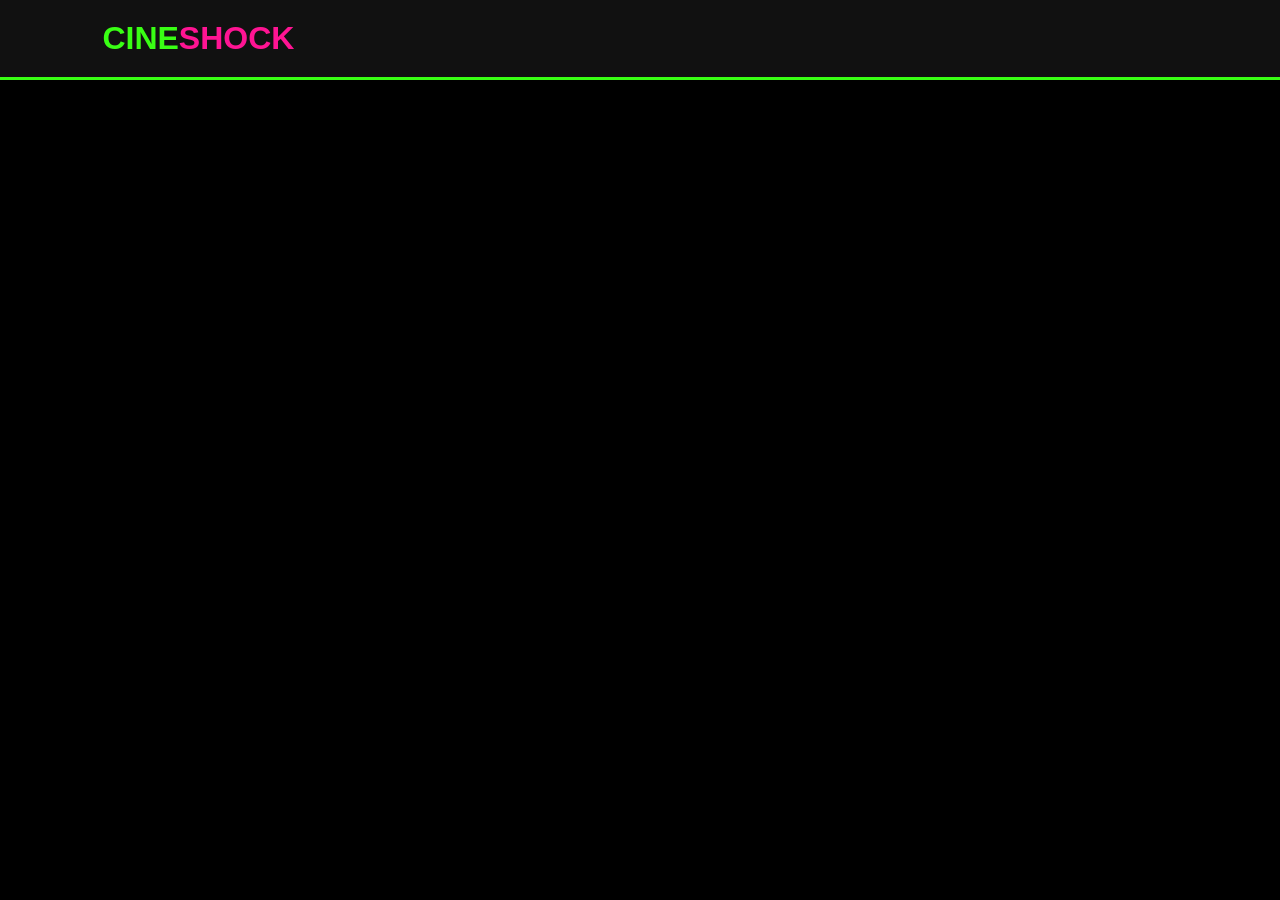
==== explorar.html @ 2171c8ce "continuar" ====
<!DOCTYPE html>
<html lang="en">
<head>
    <meta charset="UTF-8">
    <meta name="viewport" content="width=device-width, initial-scale=1.0">
    <title>Document</title>
    <link rel="stylesheet" href="explorar.css">
</head>
<body>
    <header>
        <div class="logo">CINE<span>SHOCK</span></div>

    </header>

    
</body>
</html>
---- explorar.css ----
*{
    margin:0;
    padding:0;
    box-sizing:border-box;
    font-family:Arial, Helvetica, sans-serif;
}

body{
    background:#000;
    color:white;
}

header{
    display:flex;
    justify-content:space-between;
    align-items:center;
    padding:20px 8%;
    background:#111;
    border-bottom:3px solid #39ff14;
}

.logo{
    font-size:2rem;
    font-weight:bold;
    color:#39ff14;
}

.logo span{
    color:#ff1493;
}

nav a{
    text-decoration:none;
    color:white;
    margin-left:25px;
    transition:.3s;
}

nav a:hover{
    color:#ff1493;
}
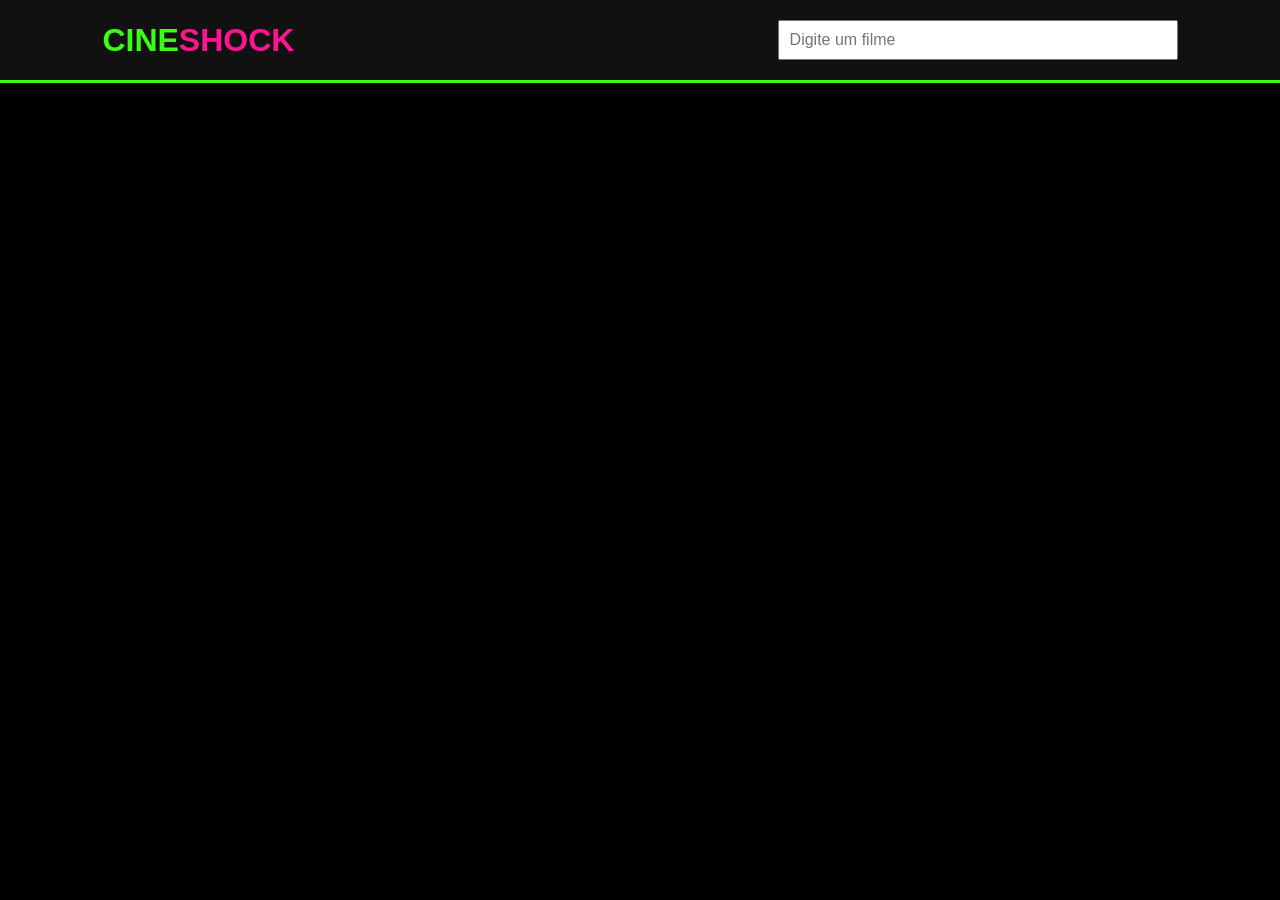
==== commit d0d57d57: "continuar" ====
--- a/explorar.html
+++ b/explorar.html
@@ -10,8 +10,28 @@
     <header>
         <div class="logo">CINE<span>SHOCK</span></div>
 
-    </header>
+   
+    <nav>
+        <a href="#">
+    <input type="text" id="pesquisa" placeholder="Digite um filme">
 
+    <div id="resultado"></div>
     
+    <script>
+        const campo = document.getElementById("pesquisa");
+        const resultado = document.getElementById("resultado");
+
+        campo.addEventListener("keydown", function(event) {
+            if (event.key === "Enter") {
+                resultado.innerHTML = `
+                    <h3>Resultado da pesquisa:</h3>
+                    <p>${campo.value}</p>
+                `;
+            }
+        });
+    </script>
+    </a>
+    </nav>
+ </header>
 </body>
 </html>
--- a/explorar.css
+++ b/explorar.css
@@ -38,4 +38,29 @@
 
 nav a:hover{
     color:#ff1493;
-}+}
+
+barra-pesquisa {
+    width: 300px; /*largura */
+    height: 40px;  /*altura */
+    padding: 0 15px;
+
+    border: 2px solid #ccc;
+    border-radius: 55px; 
+
+    font-size: 56px;
+    outline: none;
+}
+
+barra-pesquisa:focus {
+    border-color: #007bff;
+}
+
+
+
+#pesquisa {
+    width: 400px;   /* largura */
+    height: 40px;   /* altura */
+    font-size: 16px;
+    padding: 5px 10px;
+}
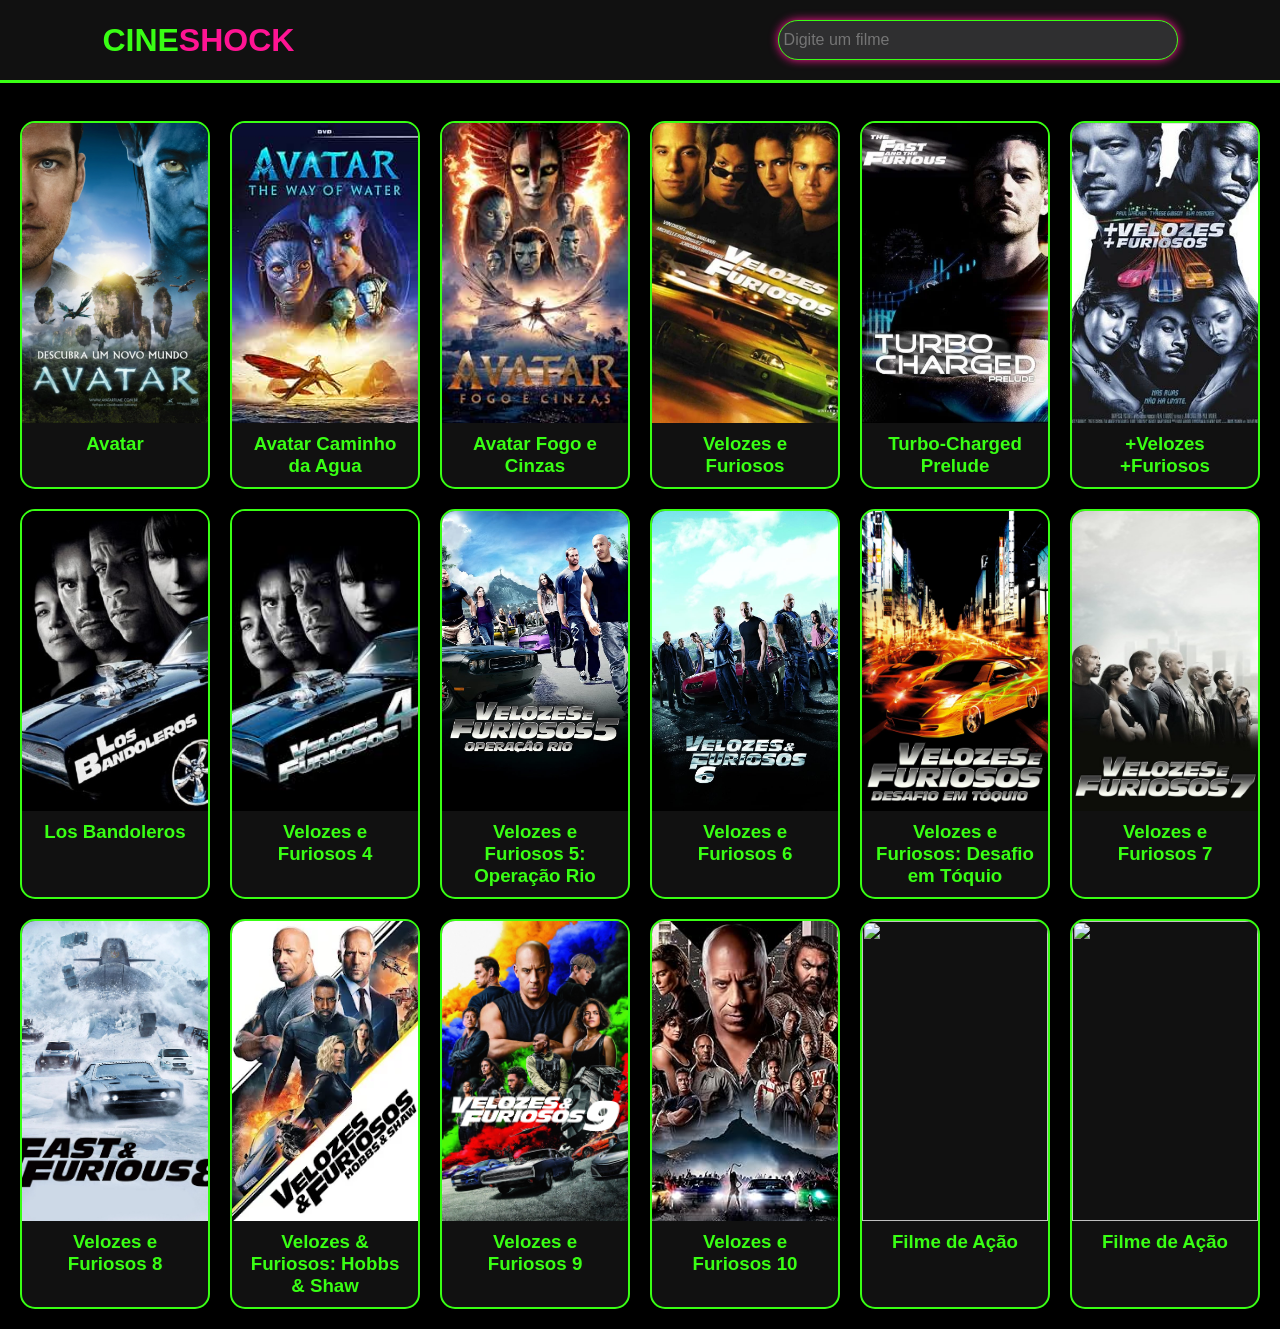
==== commit 06bd08cd: "terminar" ====
--- a/explorar.html
+++ b/explorar.html
@@ -24,8 +24,6 @@
         campo.addEventListener("keydown", function(event) {
             if (event.key === "Enter") {
                 resultado.innerHTML = `
-                    <h3>Resultado da pesquisa:</h3>
-                    <p>${campo.value}</p>
                 `;
             }
         });
@@ -33,5 +31,87 @@
     </a>
     </nav>
  </header>
+ <br>
+
+ <div class="container-filmes">
+
+    <div class="card">
+        <img src="fotos/Avatar_-_Edi3Fo_de_Cinema.webp">
+        <h3>Avatar</h3>
+    </div>
+    <div class="card">
+        <img src="fotos/71s3cEqEZTL._AC_UF350,350_QL50_.jpg">
+        <h3>Avatar Caminho da Agua</h3>
+    </div>
+    <div class="card">
+        <img src="fotos/images.jpg">
+        <h3>Avatar Fogo e Cinzas</h3>
+    </div>
+    <div class="card">
+        <img src="fVF/Velozes_e_Furiosos_-_Capa.webp">
+        <h3>Velozes e Furiosos</h3>
+    </div>
+    <div class="card">
+        <img src="fVF/turbo charge.jpg">
+        <h3>Turbo-Charged Prelude</h3>
+    </div>
+    <div class="card">
+        <img src="fVF/+v+f.jpg">
+        <h3>+Velozes +Furiosos</h3>
+    </div>
+    <div class="card">
+        <img src="fVF/Lb.jpg">
+        <h3>Los Bandoleros</h3>
+    </div>
+    <div class="card">
+        <img src="fVF/vf4.jpg">
+        <h3>Velozes e Furiosos 4 </h3>
+    </div>
+    <div class="card">
+        <img src="fVF/ope.jpg">
+        <h3>Velozes e Furiosos 5: Operação Rio</h3>
+    </div>
+    <div class="card">
+        <img src="fVF/vf6.jpg">
+        <h3>Velozes e Furiosos 6</h3>
+    </div>
+    <div class="card">
+        <img src="fVF/dt.webp">
+        <h3>Velozes e Furiosos: Desafio em Tóquio</h3>
+    </div>
+    <div class="card">
+        <img src="fVF/vf7.jpg">
+        <h3>Velozes e Furiosos 7</h3>
+    </div>
+    <div class="card">
+        <img src="fVF/vf8.jpg">
+        <h3>Velozes e Furiosos 8</h3>
+    </div>
+    <div class="card">
+        <img src="fVF/roch.webp">
+        <h3>Velozes & Furiosos: Hobbs & Shaw</h3>
+    </div>
+    <div class="card">
+        <img src="fVF/vf9.jpg">
+        <h3>Velozes e Furiosos 9</h3>
+    </div>
+    <div class="card">
+        <img src="fVF/vf10.jpg">
+        <h3>Velozes e Furiosos 10</h3>
+    </div>
+    <div class="card">
+        <img src="img/filme1.jpg">
+        <h3>Filme de Ação</h3>
+    </div>
+    <div class="card">
+    <img src="img/filme1.jpg">
+    <h3>Filme de Ação</h3>
+    </div>
+
+
+
+    
+   
+</div>
 </body>
 </html>
--- a/explorar.css
+++ b/explorar.css
@@ -40,27 +40,46 @@
     color:#ff1493;
 }
 
-barra-pesquisa {
-    width: 300px; /*largura */
-    height: 40px;  /*altura */
-    padding: 0 15px;
-
-    border: 2px solid #ccc;
-    border-radius: 55px; 
-
-    font-size: 56px;
-    outline: none;
-}
-
-barra-pesquisa:focus {
-    border-color: #007bff;
-}
-
-
-
 #pesquisa {
     width: 400px;   /* largura */
     height: 40px;   /* altura */
     font-size: 16px;
-    padding: 5px 10px;
+    padding: 5px 5px;
+    border-radius: 555px;
+    background-color: rgb(47, 47, 48);
+    border: 1px solid #39ff14;
+    box-shadow:0 0 10px #ff1493;
 }
+
+.container-filmes{
+    display:grid;
+    grid-template-columns:repeat(6, 1fr);
+    gap:20px;
+    padding:20px;
+}
+
+.card{
+    background:#111;
+    border:2px solid #39ff14;
+    border-radius:15px;
+    overflow:hidden;
+    transition:.4s;
+}
+
+.card:hover{
+    transform:translateY(-10px);
+    box-shadow:0 0 25px #ff1493;
+}
+
+.card img{
+    width:100%;
+    height:300px;
+    object-fit:cover;
+    display:block;
+}
+
+.card h3{
+    color:#39ff14;
+    padding:10px;
+    text-align: center;
+}
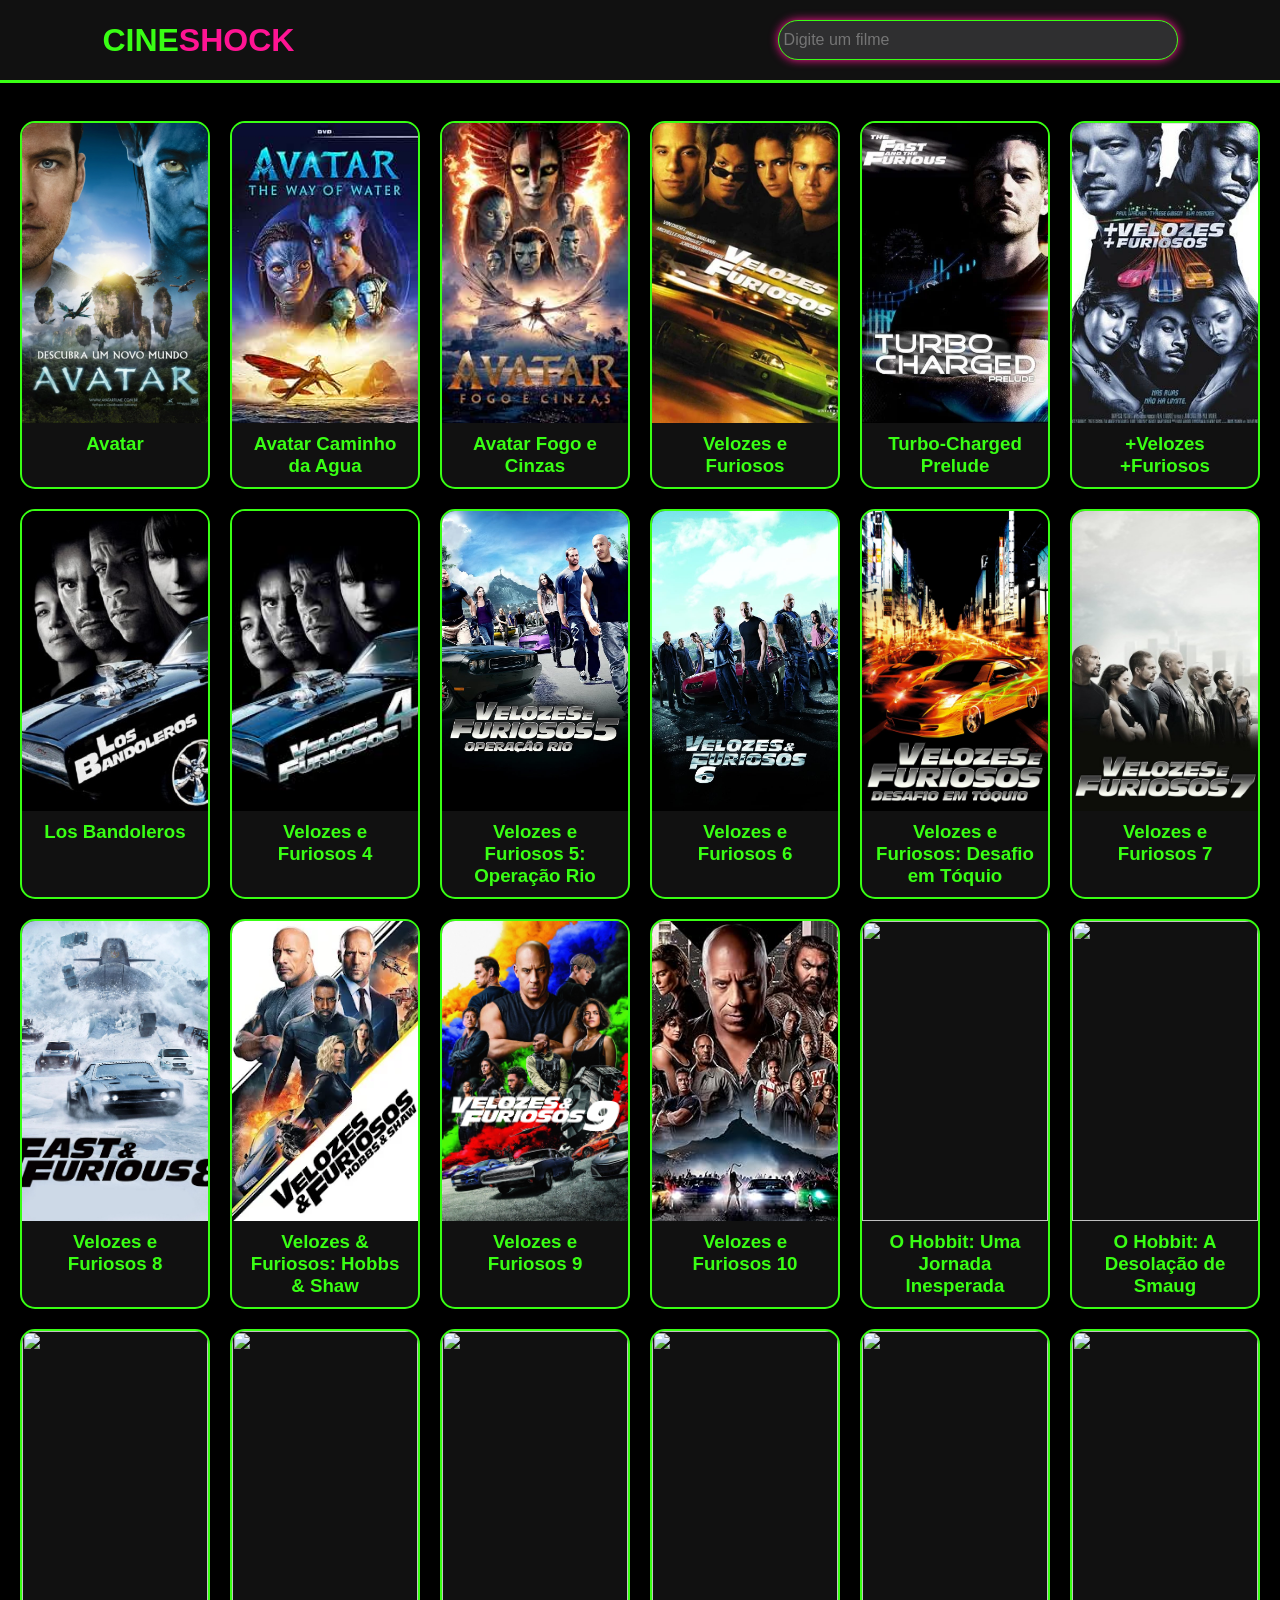
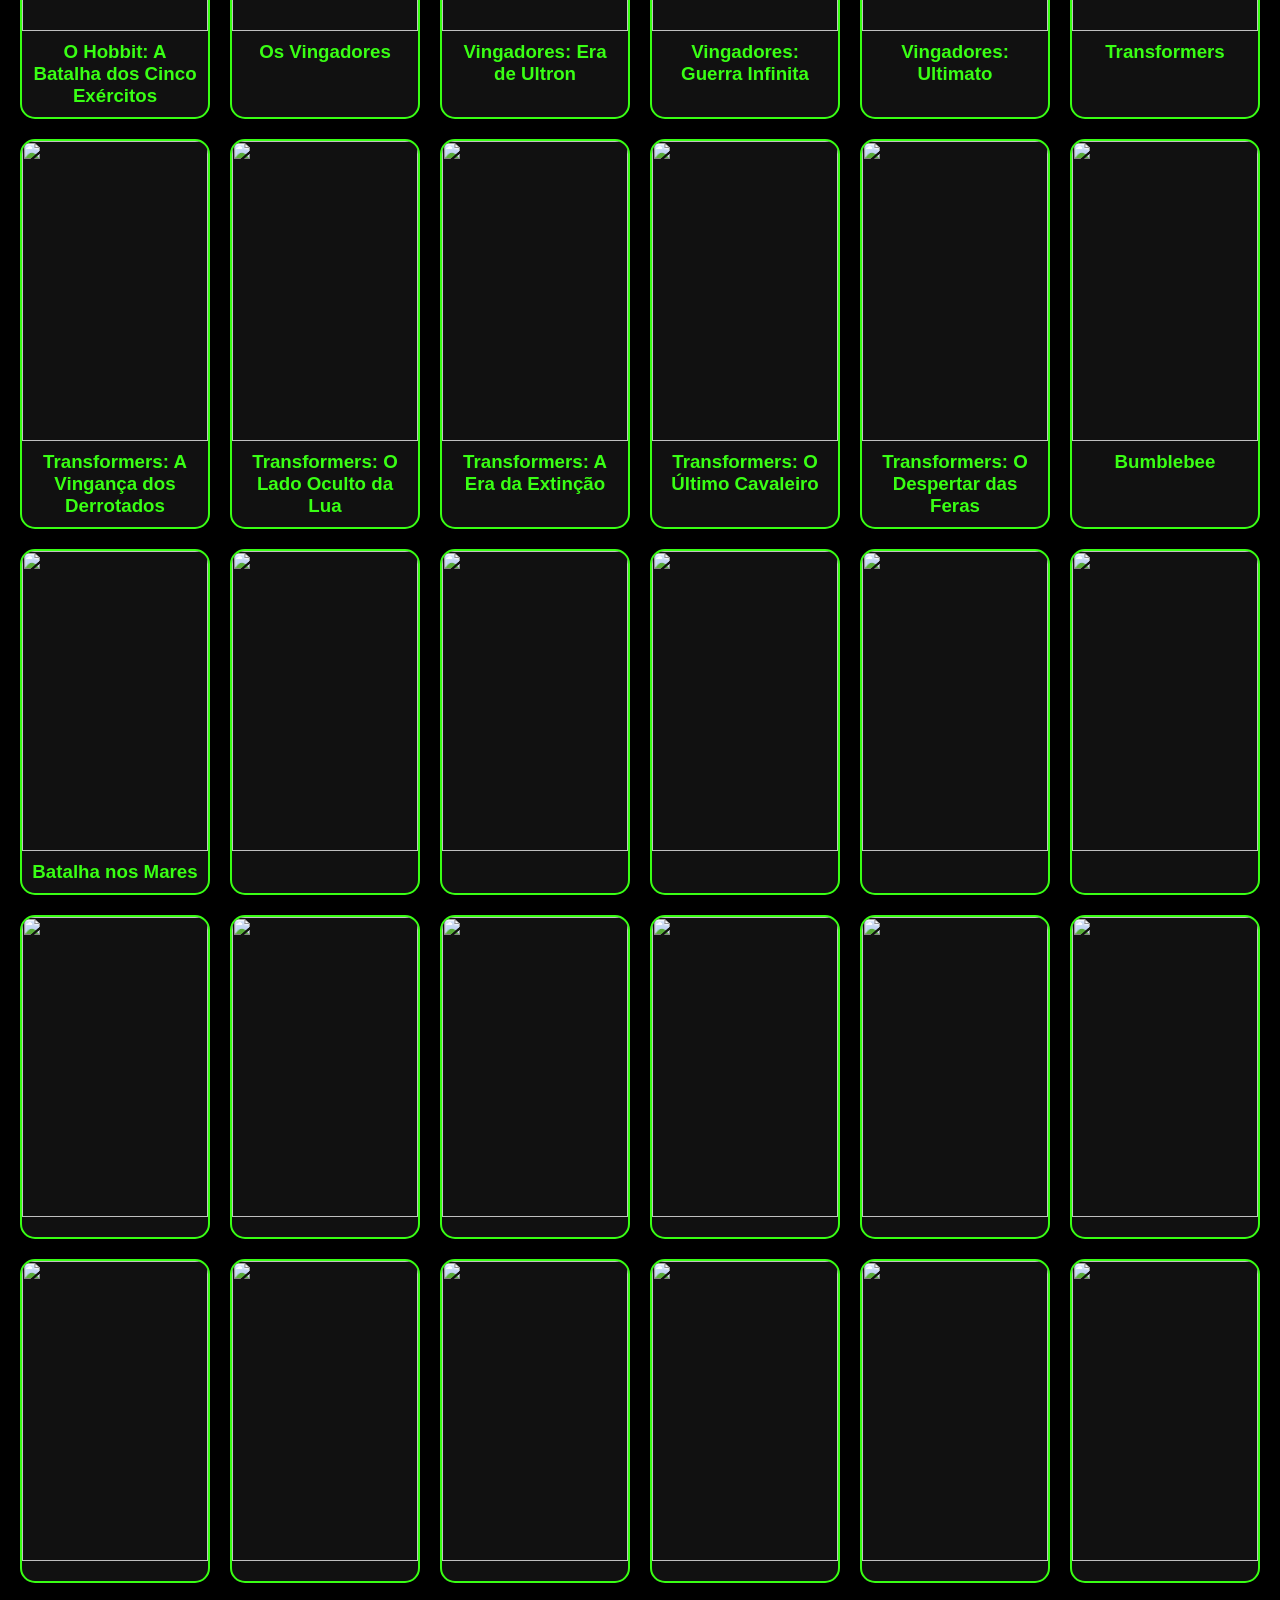
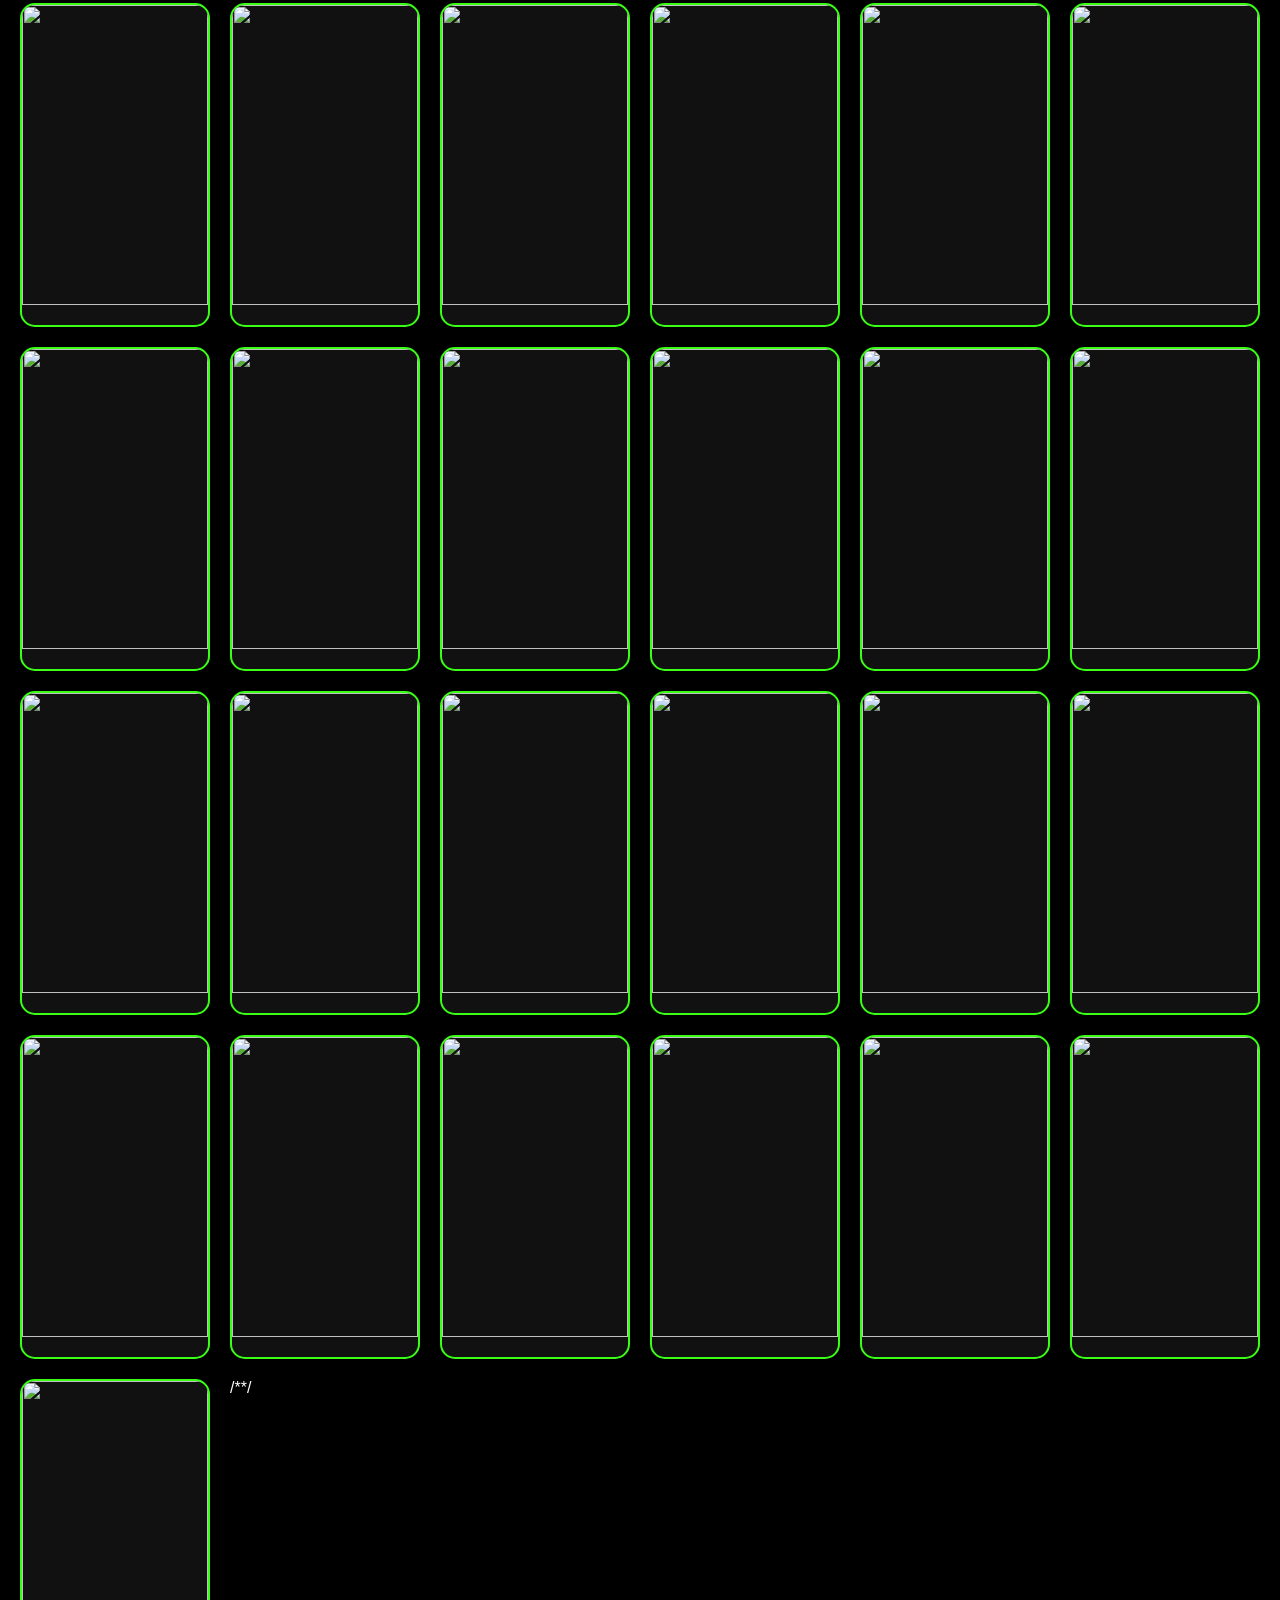
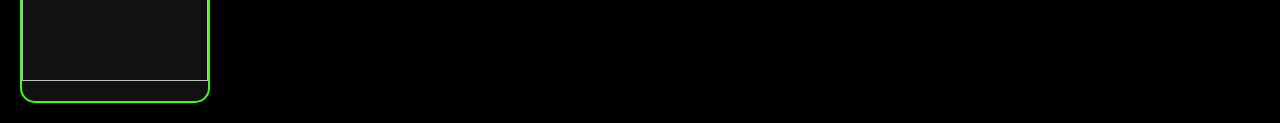
==== commit 311442b6: "continuar" ====
--- a/explorar.html
+++ b/explorar.html
@@ -16,18 +16,6 @@
     <input type="text" id="pesquisa" placeholder="Digite um filme">
 
     <div id="resultado"></div>
-    
-    <script>
-        const campo = document.getElementById("pesquisa");
-        const resultado = document.getElementById("resultado");
-
-        campo.addEventListener("keydown", function(event) {
-            if (event.key === "Enter") {
-                resultado.innerHTML = `
-                `;
-            }
-        });
-    </script>
     </a>
     </nav>
  </header>
@@ -100,18 +88,252 @@
         <h3>Velozes e Furiosos 10</h3>
     </div>
     <div class="card">
-        <img src="img/filme1.jpg">
-        <h3>Filme de Ação</h3>
-    </div>
-    <div class="card">
-    <img src="img/filme1.jpg">
-    <h3>Filme de Ação</h3>
-    </div>
-
-
-
-    
-   
+        <img src="hob/o-hobbit-uma-jornada-inesperada.download">
+        <h3>O Hobbit: Uma Jornada Inesperada</h3>
+    </div>
+    <div class="card">
+        <img src="hob/pepQaVQfRMsPO0SISZ5G2N8WXQ.webp">
+        <h3>O Hobbit: A Desolação de Smaug</h3>
+    </div>
+    <div class="card">
+        <img src="hob/22642abfeb570d5e3b0d1c77cf5711e8736f0c43b7fed03bc0829e84308529d5.jpg">
+        <h3>O Hobbit: A Batalha dos Cinco Exércitos</h3>
+    </div>
+    <div class="card">
+        <img src="hob/vin1.webp">
+        <h3>Os Vingadores</h3>
+    </div>
+     <div class="card">
+        <img src="hob/vin2.webp">
+        <h3>Vingadores: Era de Ultron</h3>
+    </div>
+    <div class="card">
+        <img src="hob/vin3.jpg">
+        <h3>Vingadores: Guerra Infinita</h3>
+    </div>
+    <div class="card">
+        <img src="hob/vin4.webp">
+        <h3>Vingadores: Ultimato</h3>
+    </div>
+    <div class="card">
+        <img src="hob/tra1.webp">
+        <h3>Transformers</h3>
+    </div>
+    <div class="card">
+        <img src="hob/tra2.webp">
+        <h3>Transformers: A Vingança dos Derrotados </h3>
+    </div>
+    <div class="card">
+        <img src="hob/tra3.jpg">
+        <h3>Transformers: O Lado Oculto da Lua </h3>
+    </div>
+    <div class="card">
+        <img src="hob/tra4.webp">
+        <h3>Transformers: A Era da Extinção</h3>
+    </div>
+    <div class="card">
+        <img src="hob/tra5.webp">
+        <h3>Transformers: O Último Cavaleiro</h3>
+    </div>
+    <div class="card">
+        <img src="hob/tra6.webp">
+        <h3>Transformers: O Despertar das Feras</h3>
+    </div>
+ <div class="card">
+        <img src="hob/bee.jpg">
+        <h3>Bumblebee</h3>
+    </div>
+ <div class="card">
+        <img src="hob/bat.jpg">
+        <h3>Batalha nos Mares</h3>
+    </div>
+ <div class="card">
+        <img src="">
+        <h3></h3>
+    </div>
+ <div class="card">
+        <img src="">
+        <h3></h3>
+    </div>
+ <div class="card">
+        <img src="">
+        <h3></h3>
+    </div>
+ <div class="card">
+        <img src="">
+        <h3></h3>
+    </div>
+ <div class="card">
+        <img src="">
+        <h3></h3>
+    </div>
+ <div class="card">
+        <img src="">
+        <h3></h3>
+    </div>
+ <div class="card">
+        <img src="">
+        <h3></h3>
+    </div>
+ <div class="card">
+        <img src="">
+        <h3></h3>
+    </div>
+ <div class="card">
+        <img src="">
+        <h3></h3>
+    </div>
+ <div class="card">
+        <img src="">
+        <h3></h3>
+    </div>
+ <div class="card">
+        <img src="">
+        <h3></h3>
+    </div>
+ <div class="card">
+        <img src="">
+        <h3></h3>
+    </div>
+ <div class="card">
+        <img src="">
+        <h3></h3>
+    </div>
+ <div class="card">
+        <img src="">
+        <h3></h3>
+    </div>
+ <div class="card">
+        <img src="">
+        <h3></h3>
+    </div>
+ <div class="card">
+        <img src="">
+        <h3></h3>
+    </div>
+ <div class="card">
+        <img src="">
+        <h3></h3>
+    </div>
+ <div class="card">
+        <img src="">
+        <h3></h3>
+    </div>
+ <div class="card">
+        <img src="">
+        <h3></h3>
+    </div>
+ <div class="card">
+        <img src="">
+        <h3></h3>
+    </div>
+ <div class="card">
+        <img src="">
+        <h3></h3>
+    </div>
+ <div class="card">
+        <img src="">
+        <h3></h3>
+    </div>
+ <div class="card">
+        <img src="">
+        <h3></h3>
+    </div>
+ <div class="card">
+        <img src="">
+        <h3></h3>
+    </div>
+ <div class="card">
+        <img src="">
+        <h3></h3>
+    </div>
+ <div class="card">
+        <img src="">
+        <h3></h3>
+    </div>
+ <div class="card">
+        <img src="">
+        <h3></h3>
+    </div>
+ <div class="card">
+        <img src="">
+        <h3></h3>
+    </div>
+ <div class="card">
+        <img src="">
+        <h3></h3>
+    </div>
+ <div class="card">
+        <img src="">
+        <h3></h3>
+    </div>
+ <div class="card">
+        <img src="">
+        <h3></h3>
+    </div>
+ <div class="card">
+        <img src="">
+        <h3></h3>
+    </div>
+ <div class="card">
+        <img src="">
+        <h3></h3>
+    </div>
+ <div class="card">
+        <img src="">
+        <h3></h3>
+    </div>
+ <div class="card">
+        <img src="">
+        <h3></h3>
+    </div>
+ <div class="card">
+        <img src="">
+        <h3></h3>
+    </div>
+ <div class="card">
+        <img src="">
+        <h3></h3>
+    </div>
+ <div class="card">
+        <img src="">
+        <h3></h3>
+    </div>
+ <div class="card">
+        <img src="">
+        <h3></h3>
+    </div>
+ <div class="card">
+        <img src="">
+        <h3></h3>
+    </div>
+ <div class="card">
+        <img src="">
+        <h3></h3>
+    </div>
+ <div class="card">
+        <img src="">
+        <h3></h3>
+    </div>
+
+/*<script>
+const pesquisa = document.getElementById("pesquisa");
+const cards = document.querySelectorAll(".card");
+
+pesquisa.addEventListener("input", function() {
+const texto = pesquisa.value.toLowerCase();
+
+cards.forEach(card => {
+    const titulo = card.querySelector("h3").textContent.toLowerCase();
+
+    if (titulo.includes(texto)) {
+        card.style.display = "";
+    } else {
+        card.style.display = "none";
+    }
+});
+});
+</script>*/
 </div>
 </body>
-</html>+</html>
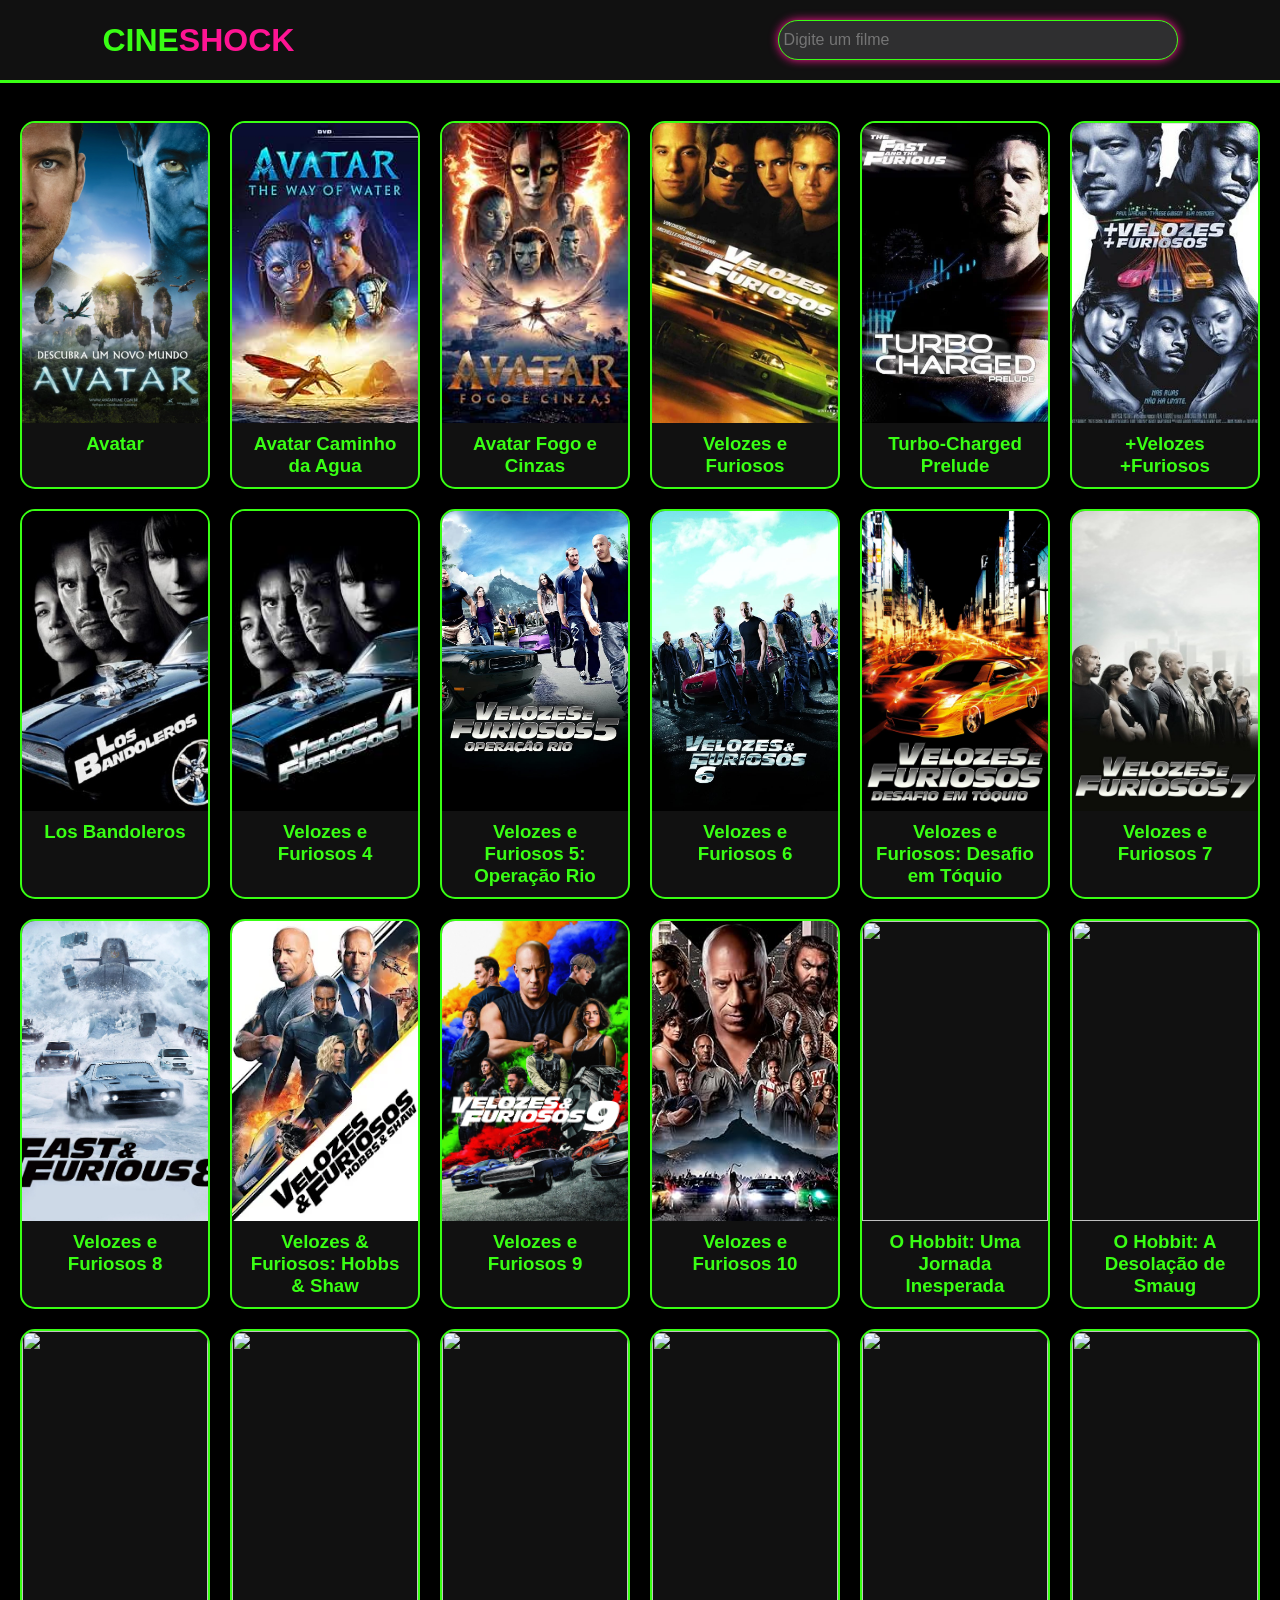
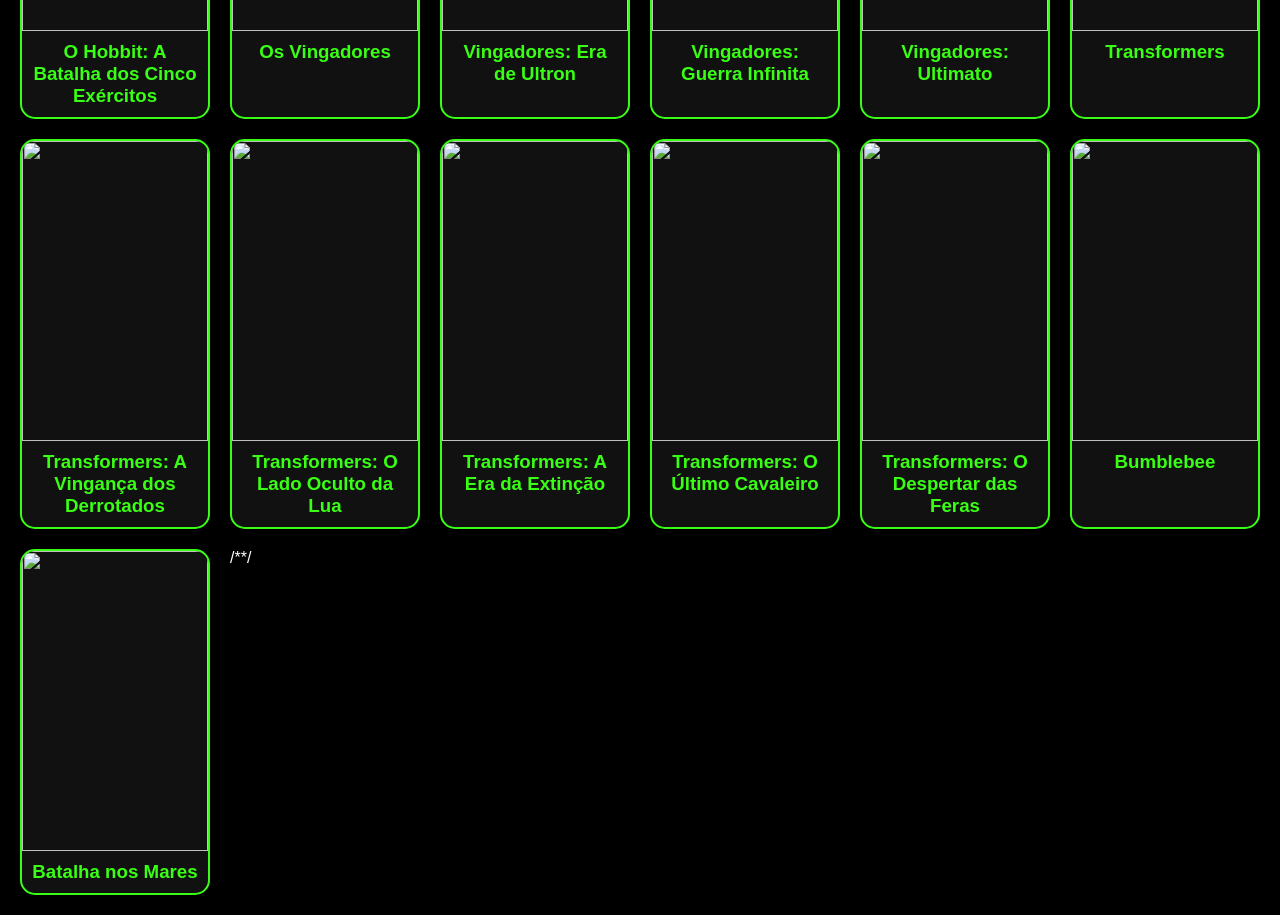
==== commit fcc81fe1: "continuar" ====
--- a/explorar.html
+++ b/explorar.html
@@ -147,174 +147,6 @@
         <img src="hob/bat.jpg">
         <h3>Batalha nos Mares</h3>
     </div>
- <div class="card">
-        <img src="">
-        <h3></h3>
-    </div>
- <div class="card">
-        <img src="">
-        <h3></h3>
-    </div>
- <div class="card">
-        <img src="">
-        <h3></h3>
-    </div>
- <div class="card">
-        <img src="">
-        <h3></h3>
-    </div>
- <div class="card">
-        <img src="">
-        <h3></h3>
-    </div>
- <div class="card">
-        <img src="">
-        <h3></h3>
-    </div>
- <div class="card">
-        <img src="">
-        <h3></h3>
-    </div>
- <div class="card">
-        <img src="">
-        <h3></h3>
-    </div>
- <div class="card">
-        <img src="">
-        <h3></h3>
-    </div>
- <div class="card">
-        <img src="">
-        <h3></h3>
-    </div>
- <div class="card">
-        <img src="">
-        <h3></h3>
-    </div>
- <div class="card">
-        <img src="">
-        <h3></h3>
-    </div>
- <div class="card">
-        <img src="">
-        <h3></h3>
-    </div>
- <div class="card">
-        <img src="">
-        <h3></h3>
-    </div>
- <div class="card">
-        <img src="">
-        <h3></h3>
-    </div>
- <div class="card">
-        <img src="">
-        <h3></h3>
-    </div>
- <div class="card">
-        <img src="">
-        <h3></h3>
-    </div>
- <div class="card">
-        <img src="">
-        <h3></h3>
-    </div>
- <div class="card">
-        <img src="">
-        <h3></h3>
-    </div>
- <div class="card">
-        <img src="">
-        <h3></h3>
-    </div>
- <div class="card">
-        <img src="">
-        <h3></h3>
-    </div>
- <div class="card">
-        <img src="">
-        <h3></h3>
-    </div>
- <div class="card">
-        <img src="">
-        <h3></h3>
-    </div>
- <div class="card">
-        <img src="">
-        <h3></h3>
-    </div>
- <div class="card">
-        <img src="">
-        <h3></h3>
-    </div>
- <div class="card">
-        <img src="">
-        <h3></h3>
-    </div>
- <div class="card">
-        <img src="">
-        <h3></h3>
-    </div>
- <div class="card">
-        <img src="">
-        <h3></h3>
-    </div>
- <div class="card">
-        <img src="">
-        <h3></h3>
-    </div>
- <div class="card">
-        <img src="">
-        <h3></h3>
-    </div>
- <div class="card">
-        <img src="">
-        <h3></h3>
-    </div>
- <div class="card">
-        <img src="">
-        <h3></h3>
-    </div>
- <div class="card">
-        <img src="">
-        <h3></h3>
-    </div>
- <div class="card">
-        <img src="">
-        <h3></h3>
-    </div>
- <div class="card">
-        <img src="">
-        <h3></h3>
-    </div>
- <div class="card">
-        <img src="">
-        <h3></h3>
-    </div>
- <div class="card">
-        <img src="">
-        <h3></h3>
-    </div>
- <div class="card">
-        <img src="">
-        <h3></h3>
-    </div>
- <div class="card">
-        <img src="">
-        <h3></h3>
-    </div>
- <div class="card">
-        <img src="">
-        <h3></h3>
-    </div>
- <div class="card">
-        <img src="">
-        <h3></h3>
-    </div>
- <div class="card">
-        <img src="">
-        <h3></h3>
-    </div>
 
 /*<script>
 const pesquisa = document.getElementById("pesquisa");
